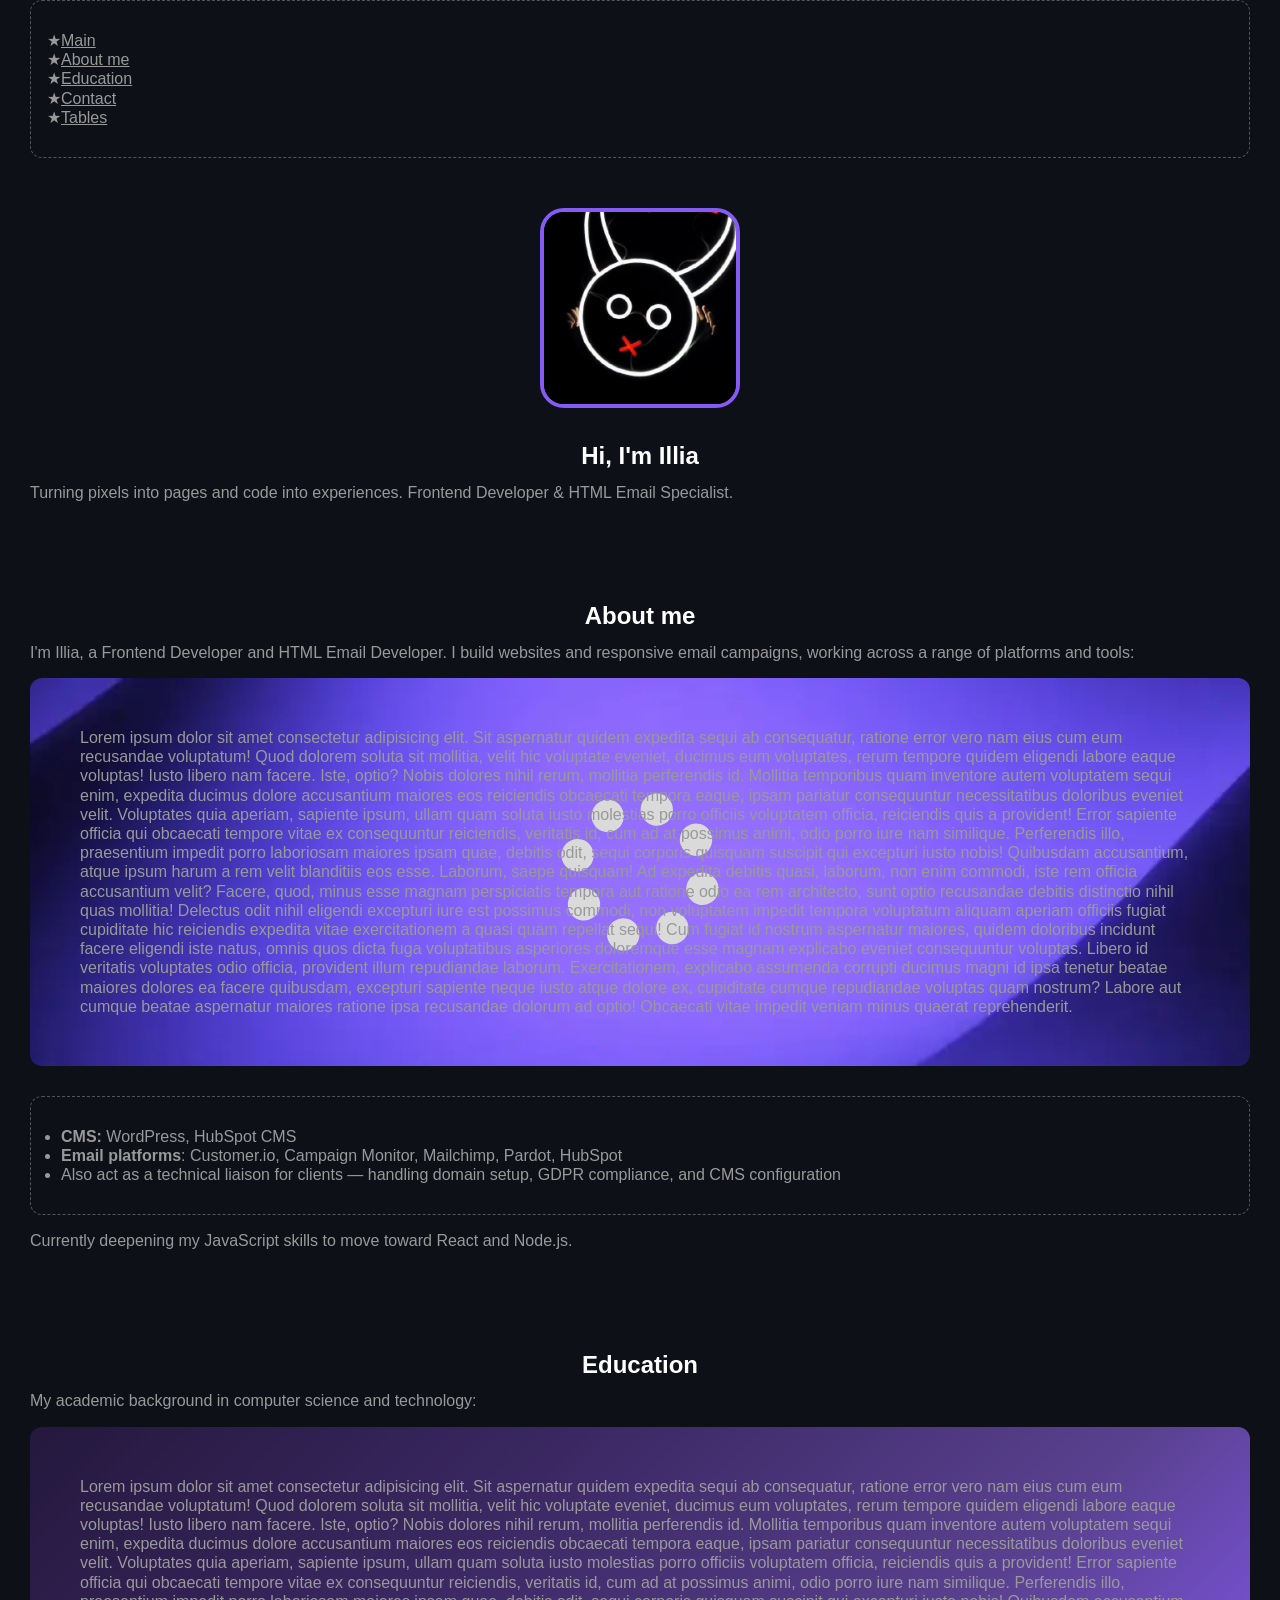
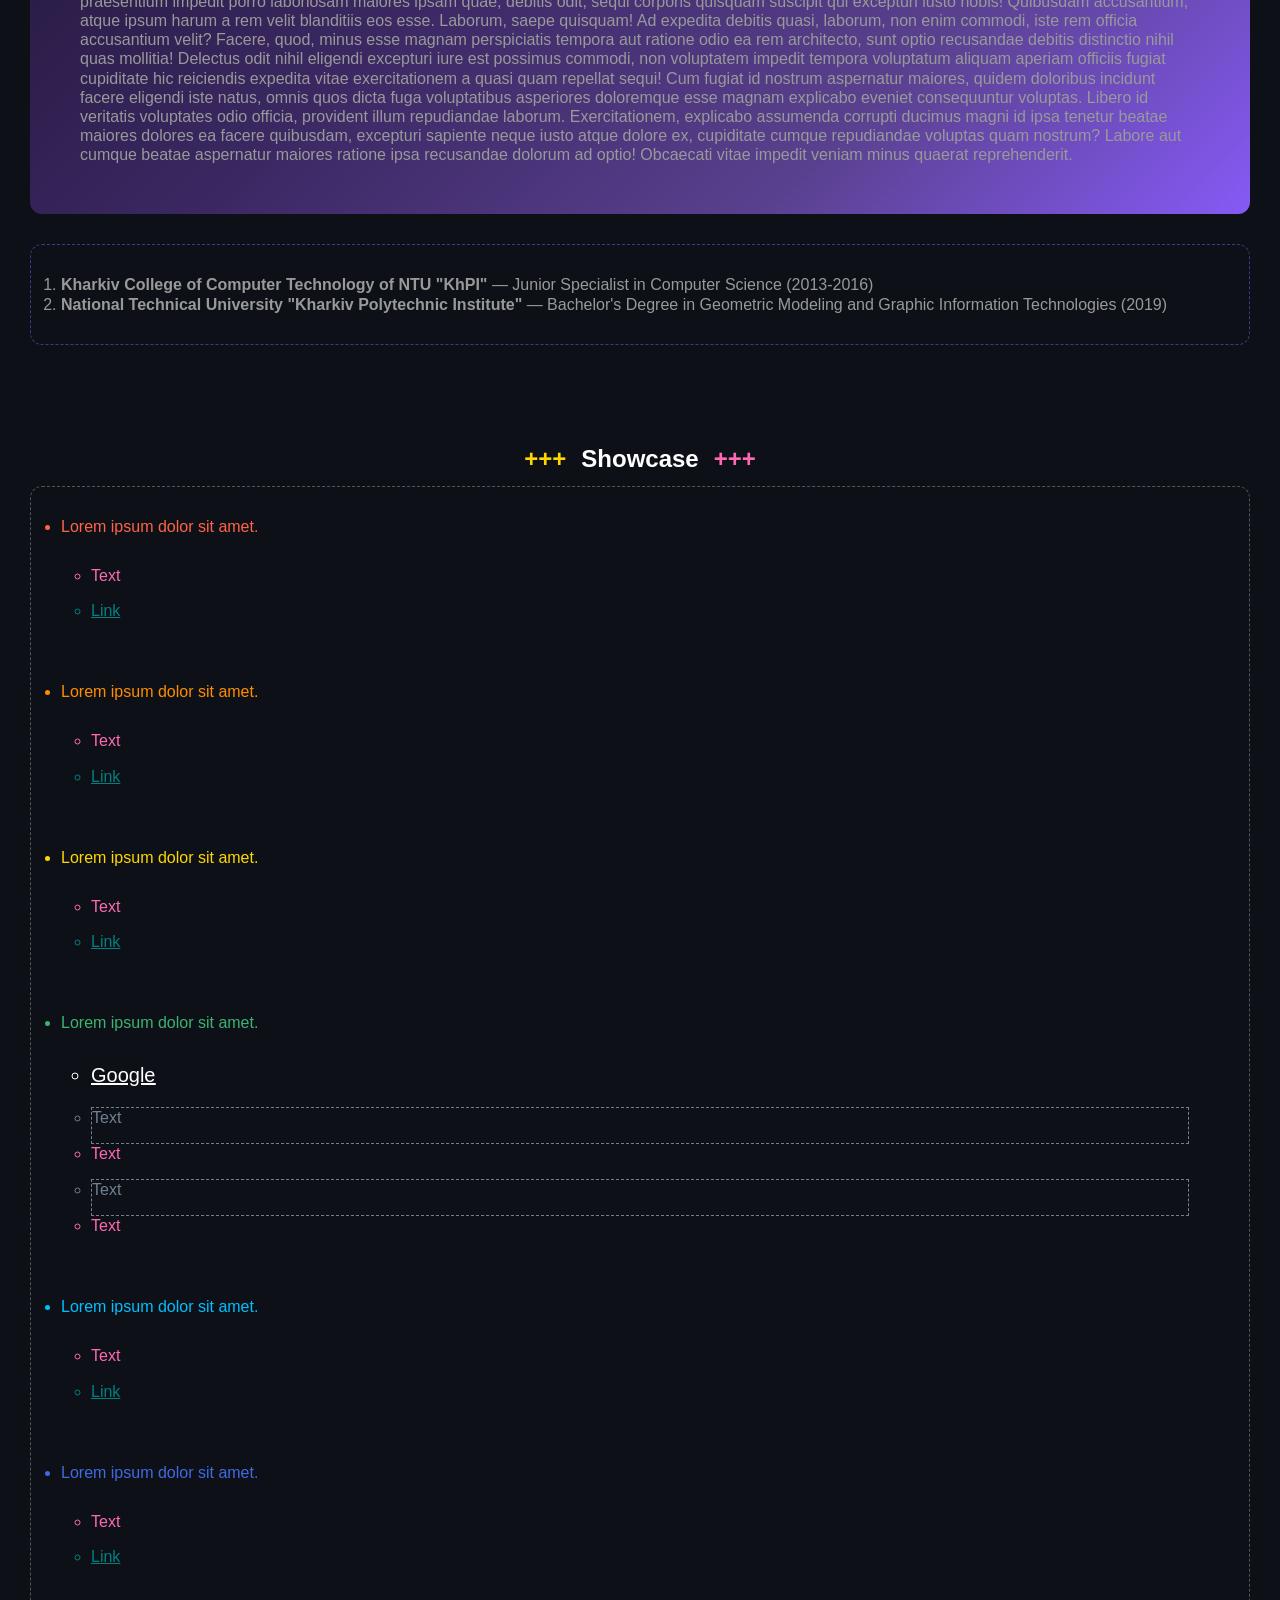
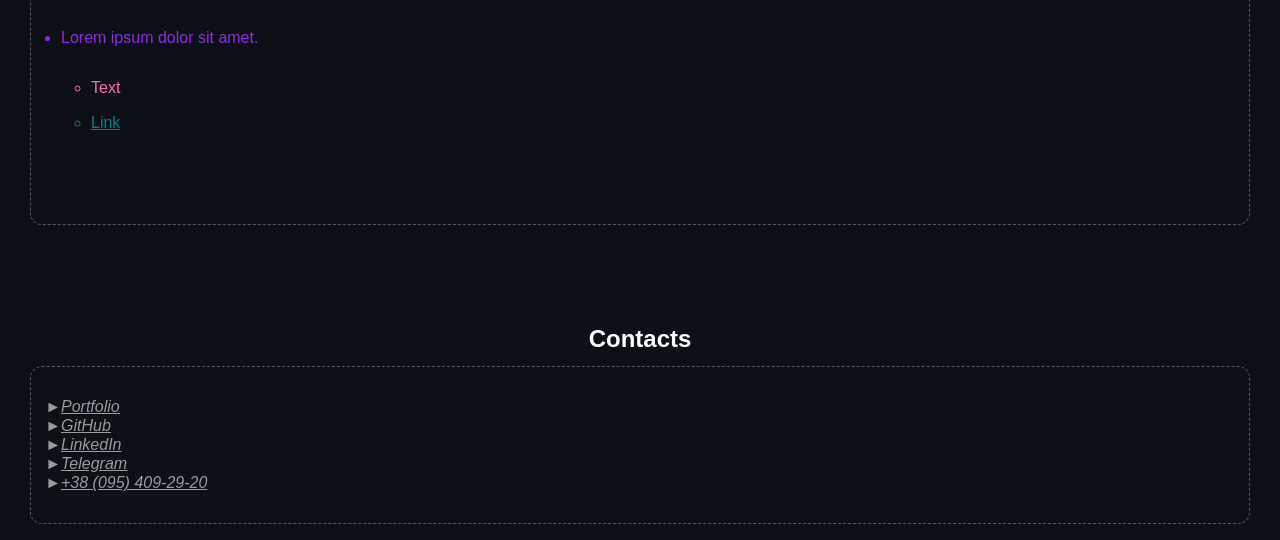
==== index.html @ 5a33d96b "Markup Ready" ====
<!doctype html>
<html lang="en">
  <head>
    <meta charset="UTF-8" />
    <meta name="viewport" content="width=device-width, initial-scale=1.0" />
    <title>Homework 7</title>
    <link
      rel="stylesheet"
      href="https://cdn.jsdelivr.net/npm/modern-normalize@3.0.1/modern-normalize.min.css"
    />
    <link rel="stylesheet" href="./styles/styles.css" />
  </head>
  <body>
    <header id="header">
      <div class="container">
        <nav>
          <ul class="menu-list">
            <li><a href="#main-title">Main</a></li>
            <li><a href="#about-me">About me</a></li>
            <li><a href="#education">Education</a></li>
            <li><a href="./pages/contact.html">Contact</a></li>
            <li><a href="./pages/tables.html">Tables</a></li>
          </ul>
        </nav>
      </div>
    </header>
    <main id="main">
      <section id="main-title">
        <div class="container">
          <div class="photo">
            <img
              src="./images/photo-01.webp"
              alt="Illia Bocharov - Photo"
              width="200"
              height="200"
            />
          </div>
          <h1>Hi, I'm Illia</h1>
          <p>
            Turning pixels into pages and code into experiences. Frontend
            Developer & HTML Email Specialist.
          </p>
        </div>
      </section>
      <section id="about-me">
        <div class="container">
          <h2>About me</h2>
          <p>
            I'm Illia, a Frontend Developer and HTML Email Developer. I build
            websites and responsive email campaigns, working across a range of
            platforms and tools:
          </p>
          <div class="decoration decoration--image">
            Lorem ipsum dolor sit amet consectetur adipisicing elit. Sit
            aspernatur quidem expedita sequi ab consequatur, ratione error vero
            nam eius cum eum recusandae voluptatum! Quod dolorem soluta sit
            mollitia, velit hic voluptate eveniet, ducimus eum voluptates, rerum
            tempore quidem eligendi labore eaque voluptas! Iusto libero nam
            facere. Iste, optio? Nobis dolores nihil rerum, mollitia perferendis
            id. Mollitia temporibus quam inventore autem voluptatem sequi enim,
            expedita ducimus dolore accusantium maiores eos reiciendis obcaecati
            tempora eaque, ipsam pariatur consequuntur necessitatibus doloribus
            eveniet velit. Voluptates quia aperiam, sapiente ipsum, ullam quam
            soluta iusto molestias porro officiis voluptatem officia, reiciendis
            quis a provident! Error sapiente officia qui obcaecati tempore vitae
            ex consequuntur reiciendis, veritatis id, cum ad at possimus animi,
            odio porro iure nam similique. Perferendis illo, praesentium impedit
            porro laboriosam maiores ipsam quae, debitis odit, sequi corporis
            quisquam suscipit qui excepturi iusto nobis! Quibusdam accusantium,
            atque ipsum harum a rem velit blanditiis eos esse. Laborum, saepe
            quisquam! Ad expedita debitis quasi, laborum, non enim commodi, iste
            rem officia accusantium velit? Facere, quod, minus esse magnam
            perspiciatis tempora aut ratione odio ea rem architecto, sunt optio
            recusandae debitis distinctio nihil quas mollitia! Delectus odit
            nihil eligendi excepturi iure est possimus commodi, non voluptatem
            impedit tempora voluptatum aliquam aperiam officiis fugiat
            cupiditate hic reiciendis expedita vitae exercitationem a quasi quam
            repellat sequi! Cum fugiat id nostrum aspernatur maiores, quidem
            doloribus incidunt facere eligendi iste natus, omnis quos dicta fuga
            voluptatibus asperiores doloremque esse magnam explicabo eveniet
            consequuntur voluptas. Libero id veritatis voluptates odio officia,
            provident illum repudiandae laborum. Exercitationem, explicabo
            assumenda corrupti ducimus magni id ipsa tenetur beatae maiores
            dolores ea facere quibusdam, excepturi sapiente neque iusto atque
            dolore ex, cupiditate cumque repudiandae voluptas quam nostrum?
            Labore aut cumque beatae aspernatur maiores ratione ipsa recusandae
            dolorum ad optio! Obcaecati vitae impedit veniam minus quaerat
            reprehenderit.
          </div>
          <ul>
            <li><strong>CMS:</strong> WordPress, HubSpot CMS</li>
            <li>
              <strong>Email platforms</strong>: Customer.io, Campaign Monitor,
              Mailchimp, Pardot, HubSpot
            </li>
            <li>
              Also act as a technical liaison for clients — handling domain
              setup, GDPR compliance, and CMS configuration
            </li>
          </ul>
          <p>
            Currently deepening my JavaScript skills to move toward React and
            Node.js.
          </p>
        </div>
      </section>
      <section id="education">
        <div class="container">
          <h2>Education</h2>
          <p>My academic background in computer science and technology:</p>
          <div class="decoration decoration--gradient">
            Lorem ipsum dolor sit amet consectetur adipisicing elit. Sit
            aspernatur quidem expedita sequi ab consequatur, ratione error vero
            nam eius cum eum recusandae voluptatum! Quod dolorem soluta sit
            mollitia, velit hic voluptate eveniet, ducimus eum voluptates, rerum
            tempore quidem eligendi labore eaque voluptas! Iusto libero nam
            facere. Iste, optio? Nobis dolores nihil rerum, mollitia perferendis
            id. Mollitia temporibus quam inventore autem voluptatem sequi enim,
            expedita ducimus dolore accusantium maiores eos reiciendis obcaecati
            tempora eaque, ipsam pariatur consequuntur necessitatibus doloribus
            eveniet velit. Voluptates quia aperiam, sapiente ipsum, ullam quam
            soluta iusto molestias porro officiis voluptatem officia, reiciendis
            quis a provident! Error sapiente officia qui obcaecati tempore vitae
            ex consequuntur reiciendis, veritatis id, cum ad at possimus animi,
            odio porro iure nam similique. Perferendis illo, praesentium impedit
            porro laboriosam maiores ipsam quae, debitis odit, sequi corporis
            quisquam suscipit qui excepturi iusto nobis! Quibusdam accusantium,
            atque ipsum harum a rem velit blanditiis eos esse. Laborum, saepe
            quisquam! Ad expedita debitis quasi, laborum, non enim commodi, iste
            rem officia accusantium velit? Facere, quod, minus esse magnam
            perspiciatis tempora aut ratione odio ea rem architecto, sunt optio
            recusandae debitis distinctio nihil quas mollitia! Delectus odit
            nihil eligendi excepturi iure est possimus commodi, non voluptatem
            impedit tempora voluptatum aliquam aperiam officiis fugiat
            cupiditate hic reiciendis expedita vitae exercitationem a quasi quam
            repellat sequi! Cum fugiat id nostrum aspernatur maiores, quidem
            doloribus incidunt facere eligendi iste natus, omnis quos dicta fuga
            voluptatibus asperiores doloremque esse magnam explicabo eveniet
            consequuntur voluptas. Libero id veritatis voluptates odio officia,
            provident illum repudiandae laborum. Exercitationem, explicabo
            assumenda corrupti ducimus magni id ipsa tenetur beatae maiores
            dolores ea facere quibusdam, excepturi sapiente neque iusto atque
            dolore ex, cupiditate cumque repudiandae voluptas quam nostrum?
            Labore aut cumque beatae aspernatur maiores ratione ipsa recusandae
            dolorum ad optio! Obcaecati vitae impedit veniam minus quaerat
            reprehenderit.
          </div>
          <ol>
            <li>
              <strong
                >Kharkiv College of Computer Technology of NTU "KhPI"</strong
              >
              — Junior Specialist in Computer Science (2013-2016)
            </li>
            <li>
              <strong
                >National Technical University "Kharkiv Polytechnic
                Institute"</strong
              >
              — Bachelor's Degree in Geometric Modeling and Graphic Information
              Technologies (2019)
            </li>
          </ol>
        </div>
      </section>
      <section class="showcase-section">
        <div class="container">
          <h2 class="decorated-heading">Showcase</h2>
          <ul class="showcase-list">
            <li>
              Lorem ipsum dolor sit amet.
              <ul>
                <li><p>Text</p></li>
                <li>
                  <p><a href="#">Link</a></p>
                </li>
              </ul>
            </li>
            <li>
              Lorem ipsum dolor sit amet.
              <ul>
                <li><p>Text</p></li>
                <li>
                  <p><a href="#">Link</a></p>
                </li>
              </ul>
            </li>
            <li>
              Lorem ipsum dolor sit amet.
              <ul>
                <li><p>Text</p></li>
                <li>
                  <p><a href="#">Link</a></p>
                </li>
              </ul>
            </li>
            <li>
              Lorem ipsum dolor sit amet.
              <ul>
                <li>
                  <p><a href="https://www.google.com">Google</a></p>
                </li>
                <li><p>Text</p></li>
                <li><p>Text</p></li>
                <li><p>Text</p></li>
                <li><p>Text</p></li>
              </ul>
            </li>
            <li>
              Lorem ipsum dolor sit amet.
              <ul>
                <li><p>Text</p></li>
                <li>
                  <p><a href="#">Link</a></p>
                </li>
              </ul>
            </li>
            <li>
              Lorem ipsum dolor sit amet.
              <ul>
                <li><p>Text</p></li>
                <li>
                  <p><a href="#">Link</a></p>
                </li>
              </ul>
            </li>
            <li>
              Lorem ipsum dolor sit amet.
              <ul>
                <li><p>Text</p></li>
                <li>
                  <p><a href="#">Link</a></p>
                </li>
              </ul>
            </li>
          </ul>
        </div>
      </section>
    </main>
    <footer id="footer">
      <div class="container">
        <h2>Contacts</h2>
        <address>
          <ul class="contacts-list">
            <li>
              <a target="_blank" href="https://fillia911.github.io/portfolio/"
                >Portfolio</a
              >
            </li>
            <li>
              <a target="_blank" href="https://github.com/Fillia911">GitHub</a>
            </li>
            <li>
              <a
                target="_blank"
                href="https://www.linkedin.com/in/illia-bocharov-9318011b3/"
                >LinkedIn</a
              >
            </li>
            <li>
              <a target="_blank" href="https://t.me/by_Fillia">Telegram</a>
            </li>
            <li>
              <a href="tel:+380954092920">+38 (095) 409-29-20</a>
            </li>
          </ul>
        </address>
      </div>
    </footer>
  </body>
</html>
---- styles/styles.css ----
@font-face {
  font-family: "Roboto";
  src: url('../fonts/Roboto.ttf') format('truetype-variations');
  font-weight: 100 900;
  font-style: normal;
  font-display: swap;
}

@font-face {
  font-family: "Roboto";
  src: url('../fonts/Roboto.ttf') format('truetype-variations');
  font-weight: 100 900;
  font-style: italic;
  font-display: swap;
}

:root {
  /* colors */
  --black: #0d1117;
  --white: #fff;
  --gray: #999;
  
  --accent-color: #865af5;
  
  /* layout */
  --border-radius: 24px;
}

*:not(dialog) {
	margin: 0;
}

body {
  background: var(--black);
  font-family: "Roboto", 'Arial', 'Helvetica', sans-serif;
  font-size: 16px;
  line-height: 1.2;
  color: var(--gray);
}

h1,
h2,
h3,
h4,
h5,
h6 {
  color: var(--white);
  text-align: center;
  margin: 0 0 .5em;
}

p {
  margin: 0 0 1em;
}

ul,
ol {
  margin: 0 0 1em;
  padding: 30px;
  border: 1px dashed oklch(from var(--gray) l c h / 0.5);
  border-radius: calc(var(--border-radius) / 2);
}

ol {
  border-color: oklch(from var(--accent-color) l c h / 0.5);
}

a {
  outline: none;
  color: inherit;
}

a:hover,
a:focus-visible {
  color: var(--accent-color);
}

header {
  margin-bottom: 50px;
}

section {
  margin-bottom: 100px;
}

/* container */
.container {
  max-width: 1400px;
  padding: 0 30px;
  margin: 0 auto;
}

/* form */
form > label {
  font-size: 14px;
  color: var(--accent-color);
}

form :where(input, select, textarea) {
  font-size: 16px;
  color: var(--black);
}

form input::placeholder {
  color: var(--accent-color);
}

form button {
  outline: none;
  border: none;
  background: var(--accent-color);
  font-size: 20px;
  color: var(--white);
}

form button:is(:hover, :focus-visible) {
  background: royalblue;
}

form button:focus-visible {
  outline: 2px dashed var(--gray);
}

form input:checked {
  outline: 2px solid hotpink;
}

/* elements */
.menu-list li::marker {
  content: '★';
}

.contacts-list li::marker {
  content: '►';
}

.photo {
  text-align: center;
  margin-bottom: 30px;
}

.photo img {
  border: 4px solid var(--accent-color);
  border-radius: var(--border-radius);
}

.decorated-heading::before {
  content: '+++';
  color: gold;
  margin: 0 15px;
}

.decorated-heading::after {
  content: '+++';
  color: hotpink;
  margin: 0 15px;
}

.decoration {
  padding: 50px;
  margin-bottom: 30px;
  border-radius: calc(var(--border-radius) / 2);
}

.decoration--image {
  background-image: url('../images/ico-01.svg'), url('../images/bg-01.webp');
  background-size:
  auto 50%,
  cover;
  background-position: center;
  background-repeat: no-repeat;
}

.decoration--gradient {
  background: linear-gradient(
  135deg,
  #24183d 0%,
  #3b2863 35%,
  #5a4190 70%,
  #865af5 100%
  );
}

/* showcase */
.showcase-list ul {
  border: none;
}

.showcase-list > li:nth-child(even) {
  color: darkorange;
}

.showcase-list > li:nth-child(odd) {
  color: deepskyblue;
}

.showcase-list > li:first-child {
  color: tomato;
}

.showcase-list > li:nth-child(3) {
  color: gold;
}

.showcase-list > li:nth-of-type(4) {
  color: mediumseagreen;
}

.showcase-list > li:nth-last-of-type(2) {
  color: royalblue;
}

.showcase-list > li:last-child {
  color: blueviolet;
}

.showcase-list > li > ul {
  color: var(--gray);
}

.showcase-list > li > ul > li:not(:has(a)) {
  color: hotpink;
}

.showcase-list > li > ul > li:has(a) {
  color: teal;
}

.showcase-list > li > ul > li:has(a[href^='https://']) {
  font-size: 20px;
  color: var(--white);
  text-decoration: underline;
}

/* ====== Style with the highest specificity ====== */
.showcase-list > li > ul > li:has(a[href^='https://']) ~ li:nth-child(even) {
  border: 1px dashed slategray;
  color: slategray;
}

.showcase-list > li > ul > li:has(a[href^='https://']) + li {
  border: 1px dashed var(--white);
  color: var(--white);
}

/* table */
table {
  width: 100%;
  border-collapse: collapse;
}

td, th {
  border: 1px solid oklch(from var(--gray) l c h / 0.5);
}

:where(.table-01, .table-02) > *:not(thead) tr > *:nth-last-child(-n + 2) {
  text-align: right;
}

.table-01 tfoot {
  font-weight: 700;
}
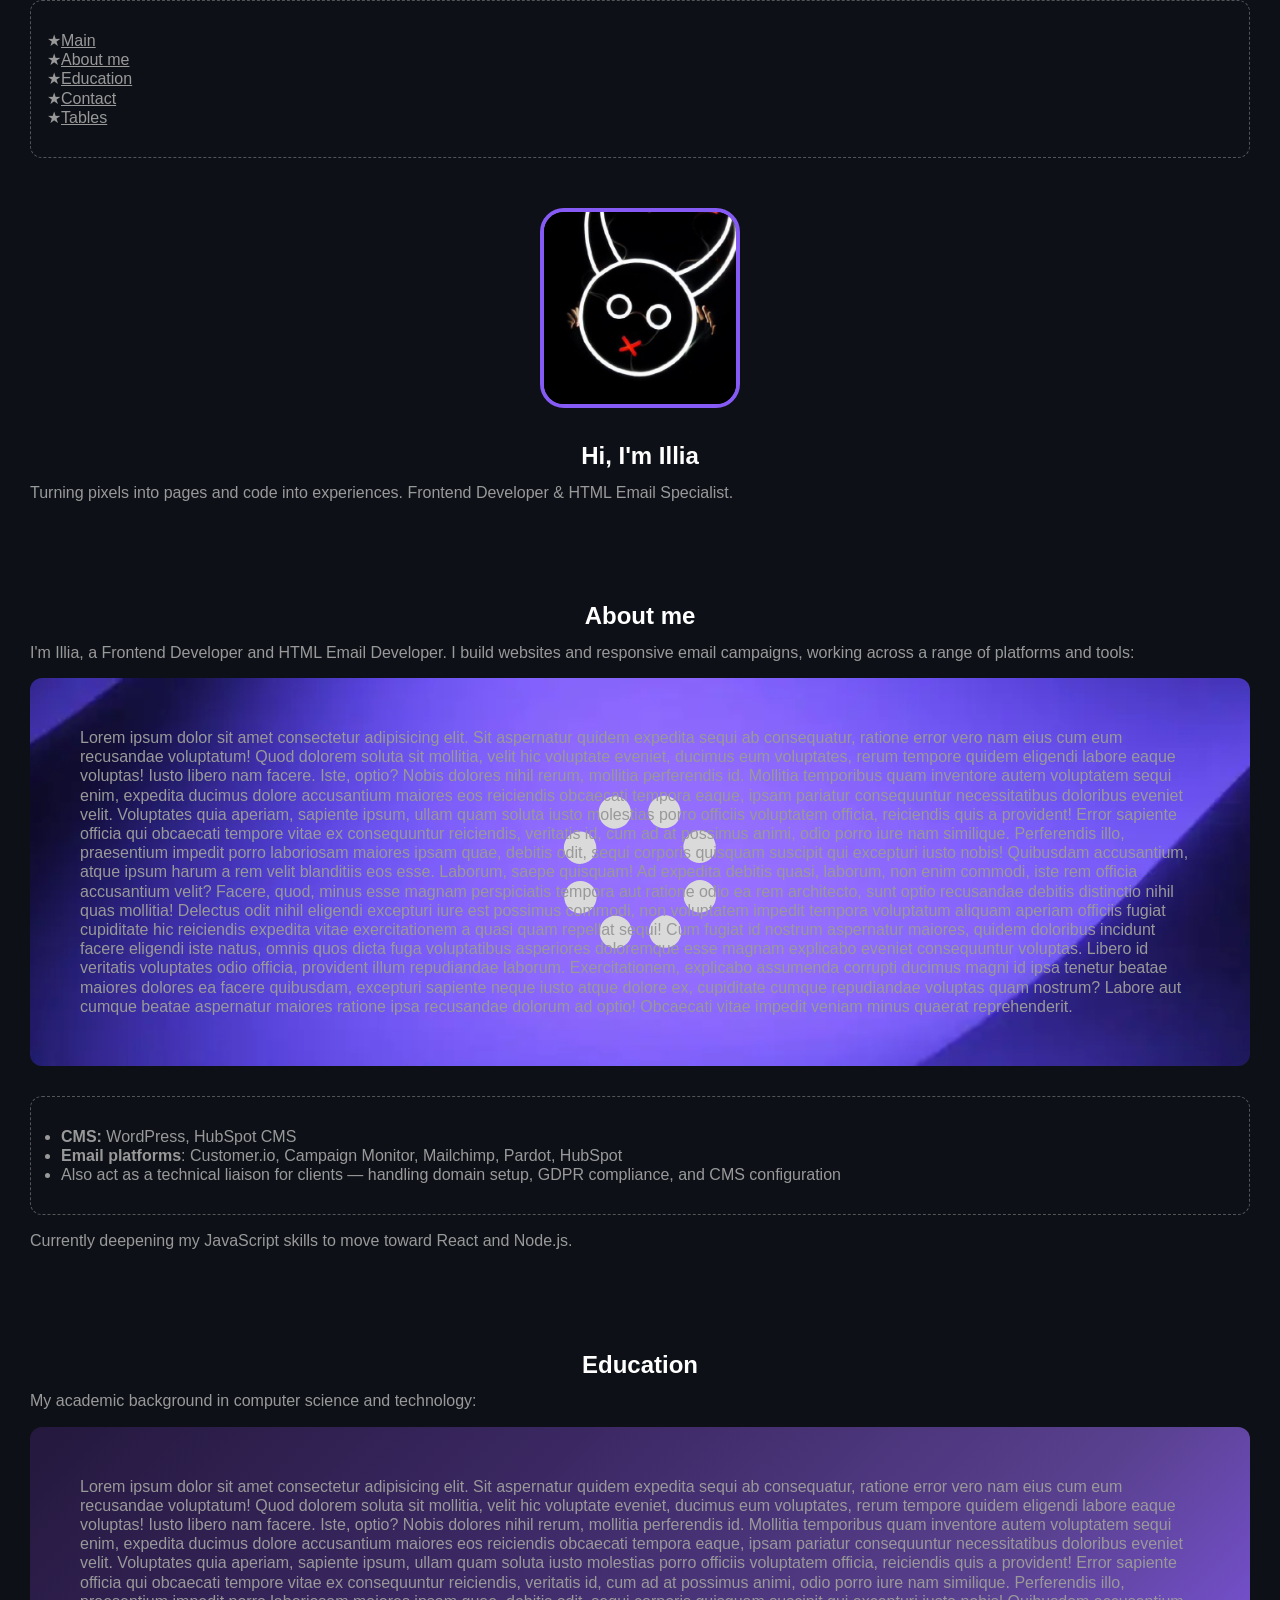
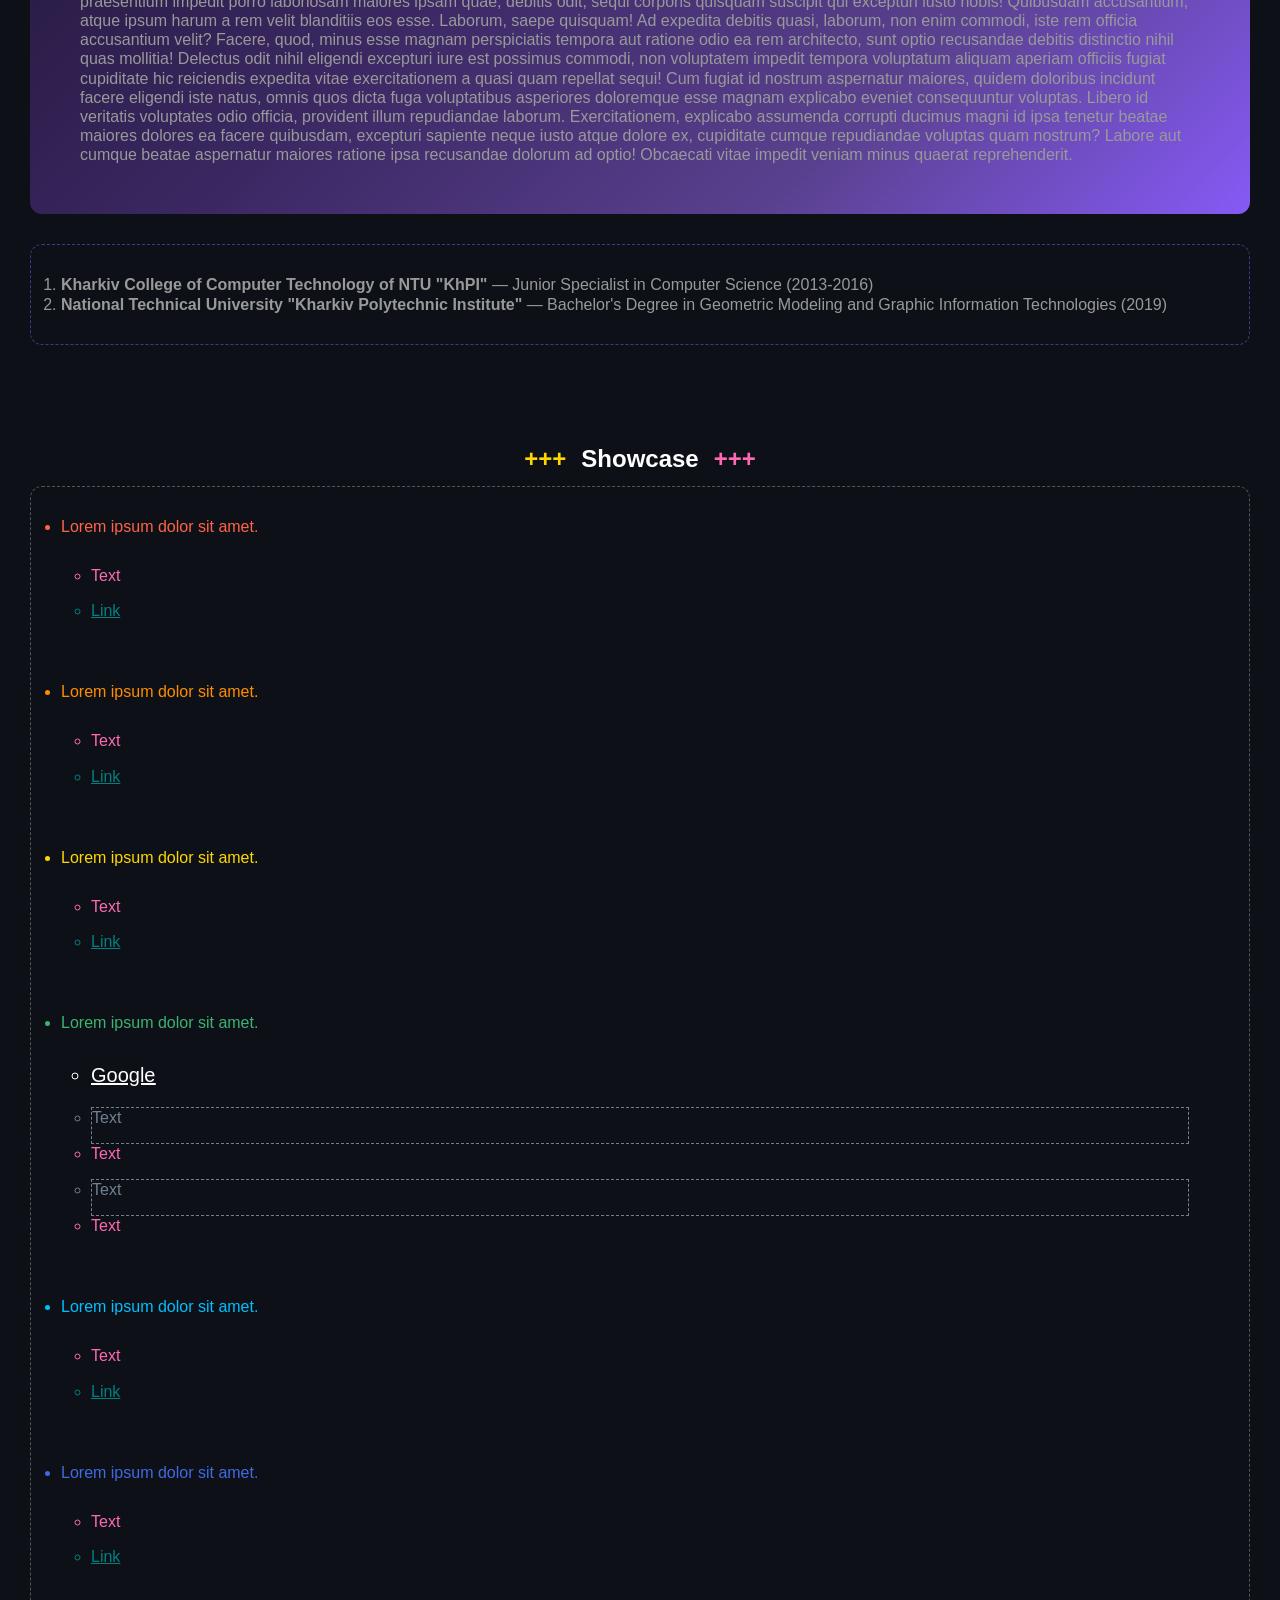
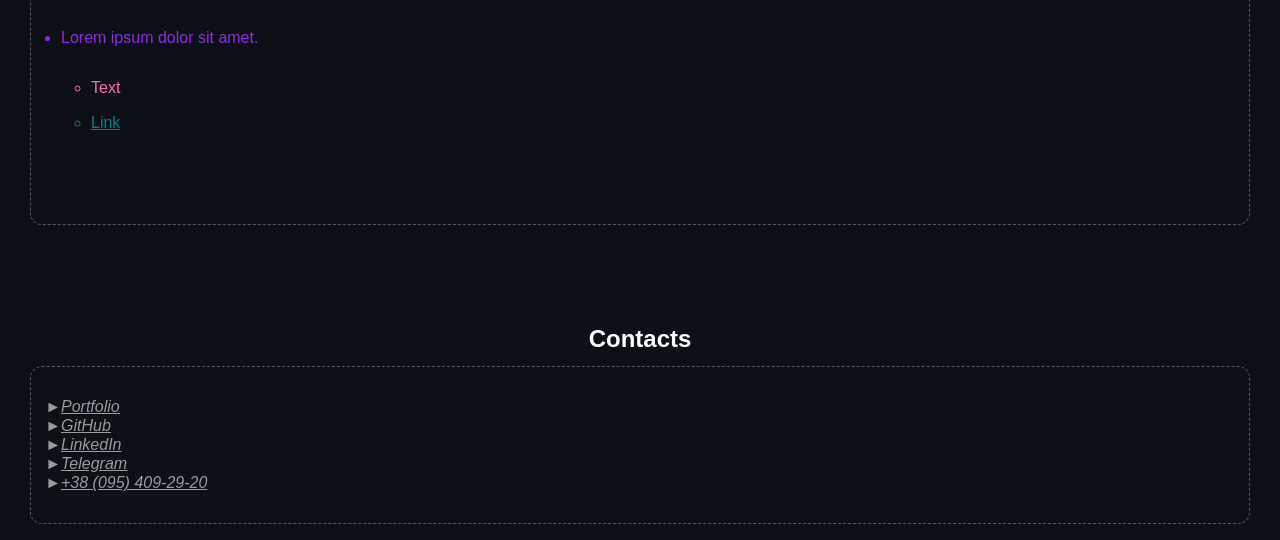
==== commit dd772798: "Update page title" ====
--- a/index.html
+++ b/index.html
@@ -3,7 +3,7 @@
   <head>
     <meta charset="UTF-8" />
     <meta name="viewport" content="width=device-width, initial-scale=1.0" />
-    <title>Homework 7</title>
+    <title>Homework 8</title>
     <link
       rel="stylesheet"
       href="https://cdn.jsdelivr.net/npm/modern-normalize@3.0.1/modern-normalize.min.css"
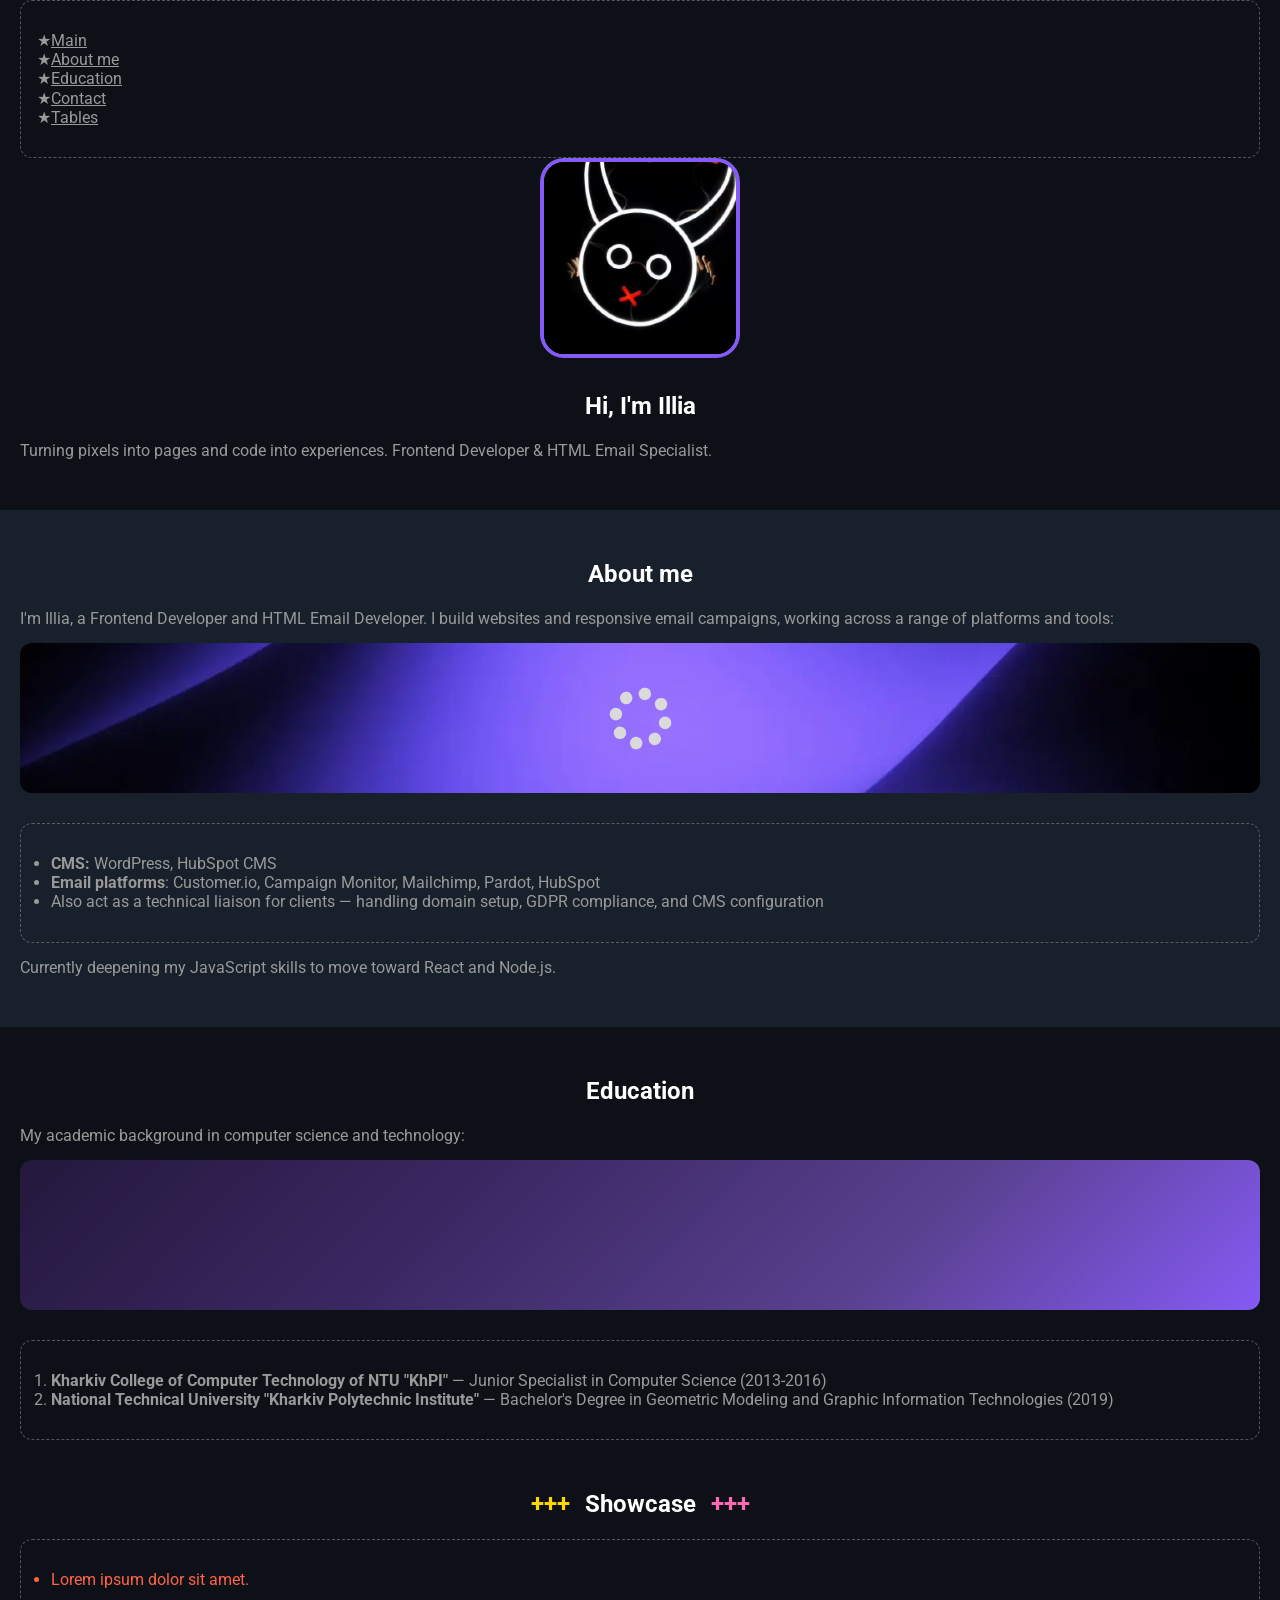
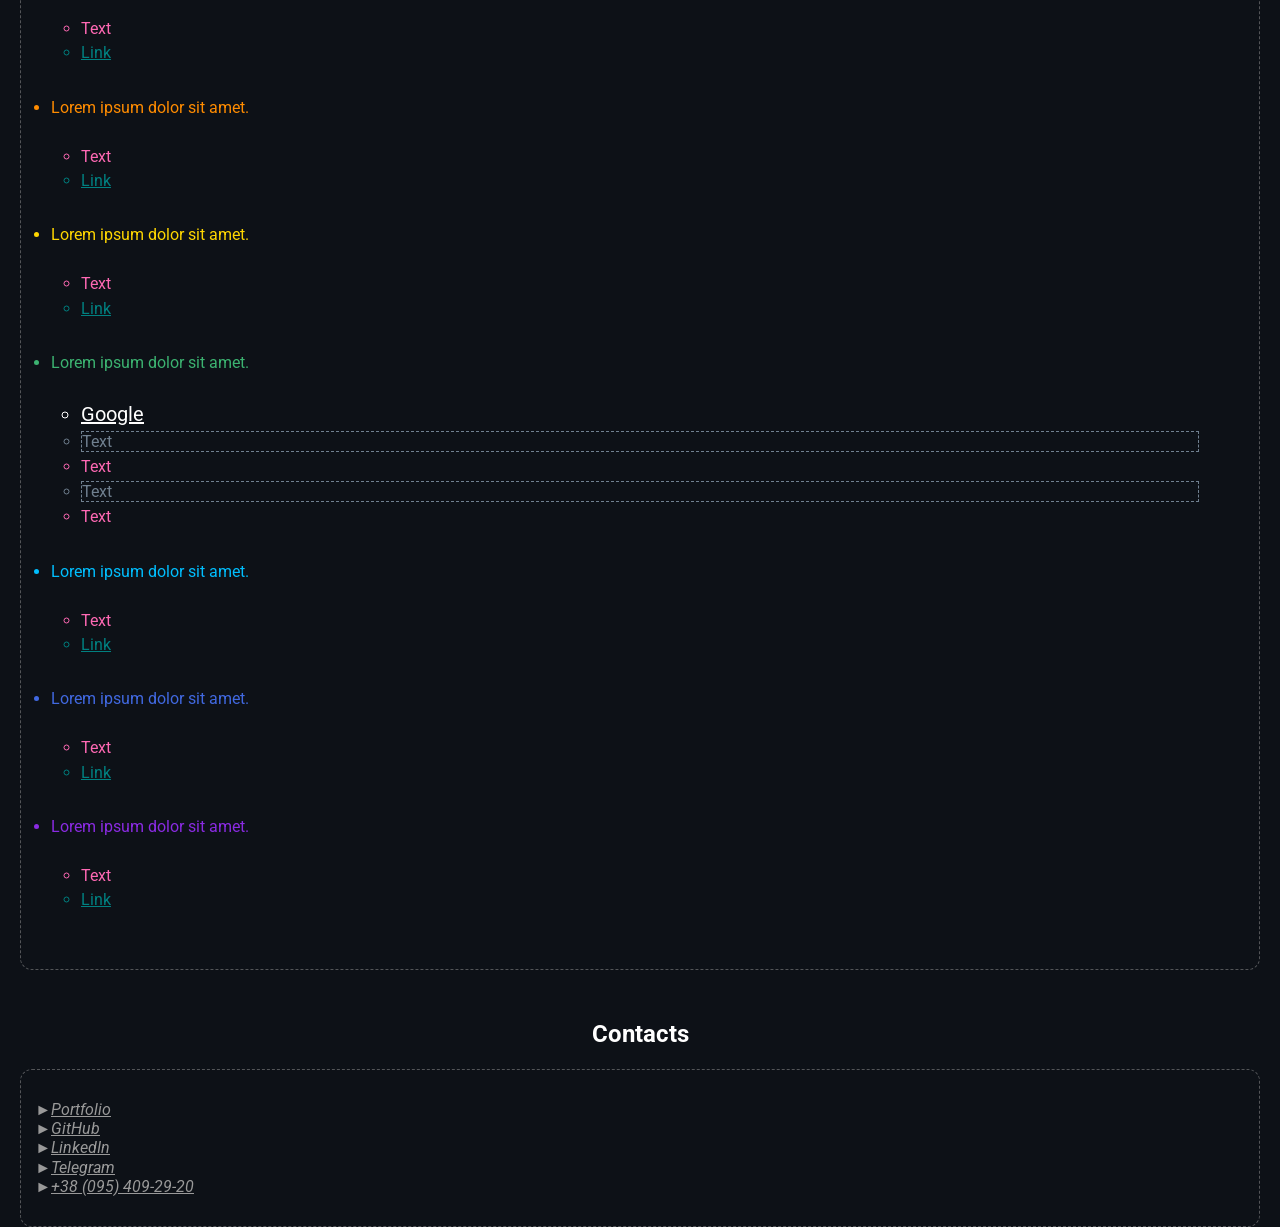
==== commit bc511da6: "Update Markup" ====
--- a/index.html
+++ b/index.html
@@ -4,6 +4,12 @@
     <meta charset="UTF-8" />
     <meta name="viewport" content="width=device-width, initial-scale=1.0" />
     <title>Homework 8</title>
+    <link rel="preconnect" href="https://fonts.googleapis.com" />
+    <link rel="preconnect" href="https://fonts.gstatic.com" crossorigin />
+    <link
+      href="https://fonts.googleapis.com/css2?family=Roboto:wght@400;700&display=swap"
+      rel="stylesheet"
+    />
     <link
       rel="stylesheet"
       href="https://cdn.jsdelivr.net/npm/modern-normalize@3.0.1/modern-normalize.min.css"
@@ -42,7 +48,7 @@
           </p>
         </div>
       </section>
-      <section id="about-me">
+      <section id="about-me" class="about_section--bg">
         <div class="container">
           <h2>About me</h2>
           <p>
@@ -50,43 +56,7 @@
             websites and responsive email campaigns, working across a range of
             platforms and tools:
           </p>
-          <div class="decoration decoration--image">
-            Lorem ipsum dolor sit amet consectetur adipisicing elit. Sit
-            aspernatur quidem expedita sequi ab consequatur, ratione error vero
-            nam eius cum eum recusandae voluptatum! Quod dolorem soluta sit
-            mollitia, velit hic voluptate eveniet, ducimus eum voluptates, rerum
-            tempore quidem eligendi labore eaque voluptas! Iusto libero nam
-            facere. Iste, optio? Nobis dolores nihil rerum, mollitia perferendis
-            id. Mollitia temporibus quam inventore autem voluptatem sequi enim,
-            expedita ducimus dolore accusantium maiores eos reiciendis obcaecati
-            tempora eaque, ipsam pariatur consequuntur necessitatibus doloribus
-            eveniet velit. Voluptates quia aperiam, sapiente ipsum, ullam quam
-            soluta iusto molestias porro officiis voluptatem officia, reiciendis
-            quis a provident! Error sapiente officia qui obcaecati tempore vitae
-            ex consequuntur reiciendis, veritatis id, cum ad at possimus animi,
-            odio porro iure nam similique. Perferendis illo, praesentium impedit
-            porro laboriosam maiores ipsam quae, debitis odit, sequi corporis
-            quisquam suscipit qui excepturi iusto nobis! Quibusdam accusantium,
-            atque ipsum harum a rem velit blanditiis eos esse. Laborum, saepe
-            quisquam! Ad expedita debitis quasi, laborum, non enim commodi, iste
-            rem officia accusantium velit? Facere, quod, minus esse magnam
-            perspiciatis tempora aut ratione odio ea rem architecto, sunt optio
-            recusandae debitis distinctio nihil quas mollitia! Delectus odit
-            nihil eligendi excepturi iure est possimus commodi, non voluptatem
-            impedit tempora voluptatum aliquam aperiam officiis fugiat
-            cupiditate hic reiciendis expedita vitae exercitationem a quasi quam
-            repellat sequi! Cum fugiat id nostrum aspernatur maiores, quidem
-            doloribus incidunt facere eligendi iste natus, omnis quos dicta fuga
-            voluptatibus asperiores doloremque esse magnam explicabo eveniet
-            consequuntur voluptas. Libero id veritatis voluptates odio officia,
-            provident illum repudiandae laborum. Exercitationem, explicabo
-            assumenda corrupti ducimus magni id ipsa tenetur beatae maiores
-            dolores ea facere quibusdam, excepturi sapiente neque iusto atque
-            dolore ex, cupiditate cumque repudiandae voluptas quam nostrum?
-            Labore aut cumque beatae aspernatur maiores ratione ipsa recusandae
-            dolorum ad optio! Obcaecati vitae impedit veniam minus quaerat
-            reprehenderit.
-          </div>
+          <div class="decoration decoration--image"></div>
           <ul>
             <li><strong>CMS:</strong> WordPress, HubSpot CMS</li>
             <li>
@@ -108,43 +78,7 @@
         <div class="container">
           <h2>Education</h2>
           <p>My academic background in computer science and technology:</p>
-          <div class="decoration decoration--gradient">
-            Lorem ipsum dolor sit amet consectetur adipisicing elit. Sit
-            aspernatur quidem expedita sequi ab consequatur, ratione error vero
-            nam eius cum eum recusandae voluptatum! Quod dolorem soluta sit
-            mollitia, velit hic voluptate eveniet, ducimus eum voluptates, rerum
-            tempore quidem eligendi labore eaque voluptas! Iusto libero nam
-            facere. Iste, optio? Nobis dolores nihil rerum, mollitia perferendis
-            id. Mollitia temporibus quam inventore autem voluptatem sequi enim,
-            expedita ducimus dolore accusantium maiores eos reiciendis obcaecati
-            tempora eaque, ipsam pariatur consequuntur necessitatibus doloribus
-            eveniet velit. Voluptates quia aperiam, sapiente ipsum, ullam quam
-            soluta iusto molestias porro officiis voluptatem officia, reiciendis
-            quis a provident! Error sapiente officia qui obcaecati tempore vitae
-            ex consequuntur reiciendis, veritatis id, cum ad at possimus animi,
-            odio porro iure nam similique. Perferendis illo, praesentium impedit
-            porro laboriosam maiores ipsam quae, debitis odit, sequi corporis
-            quisquam suscipit qui excepturi iusto nobis! Quibusdam accusantium,
-            atque ipsum harum a rem velit blanditiis eos esse. Laborum, saepe
-            quisquam! Ad expedita debitis quasi, laborum, non enim commodi, iste
-            rem officia accusantium velit? Facere, quod, minus esse magnam
-            perspiciatis tempora aut ratione odio ea rem architecto, sunt optio
-            recusandae debitis distinctio nihil quas mollitia! Delectus odit
-            nihil eligendi excepturi iure est possimus commodi, non voluptatem
-            impedit tempora voluptatum aliquam aperiam officiis fugiat
-            cupiditate hic reiciendis expedita vitae exercitationem a quasi quam
-            repellat sequi! Cum fugiat id nostrum aspernatur maiores, quidem
-            doloribus incidunt facere eligendi iste natus, omnis quos dicta fuga
-            voluptatibus asperiores doloremque esse magnam explicabo eveniet
-            consequuntur voluptas. Libero id veritatis voluptates odio officia,
-            provident illum repudiandae laborum. Exercitationem, explicabo
-            assumenda corrupti ducimus magni id ipsa tenetur beatae maiores
-            dolores ea facere quibusdam, excepturi sapiente neque iusto atque
-            dolore ex, cupiditate cumque repudiandae voluptas quam nostrum?
-            Labore aut cumque beatae aspernatur maiores ratione ipsa recusandae
-            dolorum ad optio! Obcaecati vitae impedit veniam minus quaerat
-            reprehenderit.
-          </div>
+          <div class="decoration decoration--gradient"></div>
           <ol>
             <li>
               <strong
--- a/styles/styles.css
+++ b/styles/styles.css
@@ -1,19 +1,3 @@
-@font-face {
-  font-family: "Roboto";
-  src: url('../fonts/Roboto.ttf') format('truetype-variations');
-  font-weight: 100 900;
-  font-style: normal;
-  font-display: swap;
-}
-
-@font-face {
-  font-family: "Roboto";
-  src: url('../fonts/Roboto.ttf') format('truetype-variations');
-  font-weight: 100 900;
-  font-style: italic;
-  font-display: swap;
-}
-
 :root {
   /* colors */
   --black: #0d1117;
@@ -23,11 +7,58 @@
   --accent-color: #865af5;
   
   /* layout */
+  --container-width: 1400px;
   --border-radius: 24px;
 }
 
-*:not(dialog) {
-	margin: 0;
+h1,
+h2,
+h3,
+h4,
+h5,
+h6,
+p,
+ul,
+ol {
+  margin: 0;
+  padding: 0;
+}
+
+h1,
+h2,
+h3,
+h4,
+h5,
+h6 {
+  margin: 0 0 20px;
+  color: var(--white);
+  text-align: center;
+}
+
+p {
+  margin: 0 0 15px;
+}
+
+ul,
+ol {
+  margin: 0 0 15px;
+  padding: 30px;
+  border: 1px dashed oklch(from var(--gray) l c h / 0.5);
+  border-radius: calc(var(--border-radius) / 2);
+}
+
+a {
+  outline: none;
+  color: inherit;
+}
+
+a:hover,
+a:focus-visible {
+  color: var(--accent-color);
+}
+
+:where(h1, h2, h3, h4, h5, h6, p, ul, ol, dl, blockquote):last-child {
+  margin-bottom: 0;
 }
 
 body {
@@ -38,57 +69,24 @@
   color: var(--gray);
 }
 
-h1,
-h2,
-h3,
-h4,
-h5,
-h6 {
-  color: var(--white);
-  text-align: center;
-  margin: 0 0 .5em;
-}
-
-p {
-  margin: 0 0 1em;
-}
-
-ul,
-ol {
-  margin: 0 0 1em;
-  padding: 30px;
-  border: 1px dashed oklch(from var(--gray) l c h / 0.5);
-  border-radius: calc(var(--border-radius) / 2);
-}
-
-ol {
-  border-color: oklch(from var(--accent-color) l c h / 0.5);
-}
-
-a {
-  outline: none;
-  color: inherit;
-}
-
-a:hover,
-a:focus-visible {
-  color: var(--accent-color);
-}
-
-header {
+.container {
+  padding-inline: max(20px, calc(50% - (var(--container-width, 1000px) / 2)));
+}
+
+section {
   margin-bottom: 50px;
 }
 
-section {
-  margin-bottom: 100px;
-}
-
-/* container */
-.container {
-  max-width: 1400px;
-  padding: 0 30px;
-  margin: 0 auto;
-}
+section:where([class*="--bg"]) {
+  padding-block: 50px;
+  background: #18202b;
+}
+
+
+
+
+
+/* ====== Other Styles ====== */
 
 /* form */
 form > label {
@@ -125,7 +123,7 @@
   outline: 2px solid hotpink;
 }
 
-/* elements */
+/* menu lists */
 .menu-list li::marker {
   content: '★';
 }
@@ -134,6 +132,7 @@
   content: '►';
 }
 
+/* photo */
 .photo {
   text-align: center;
   margin-bottom: 30px;
@@ -144,6 +143,7 @@
   border-radius: var(--border-radius);
 }
 
+/* heading */
 .decorated-heading::before {
   content: '+++';
   color: gold;
@@ -156,8 +156,9 @@
   margin: 0 15px;
 }
 
+/* decoration */
 .decoration {
-  padding: 50px;
+  padding: 75px 0;
   margin-bottom: 30px;
   border-radius: calc(var(--border-radius) / 2);
 }
@@ -186,6 +187,10 @@
   border: none;
 }
 
+.showcase-list li + li {
+  margin-top: 5px;
+}
+
 .showcase-list > li:nth-child(even) {
   color: darkorange;
 }
@@ -259,4 +264,8 @@
 
 .table-01 tfoot {
   font-weight: 700;
+}
+
+.hide-border {
+  border-bottom-color: transparent;
 }
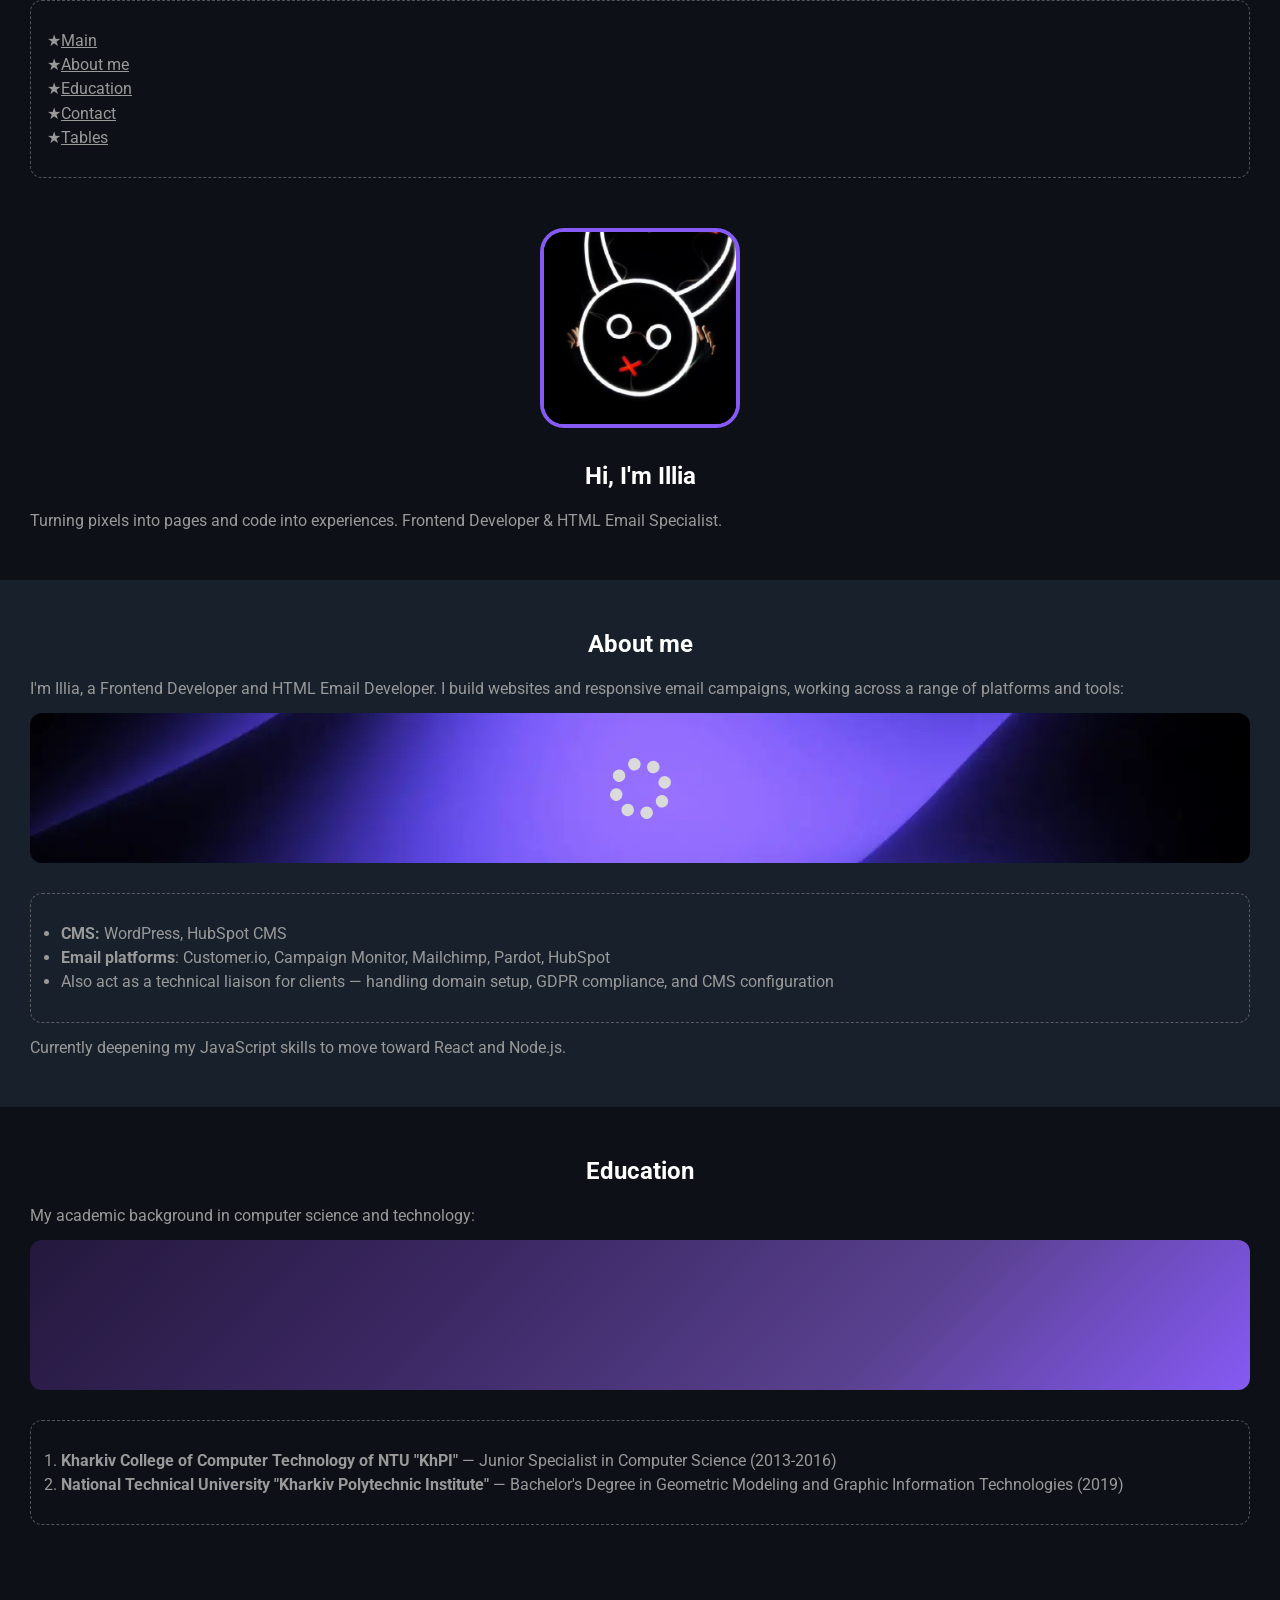
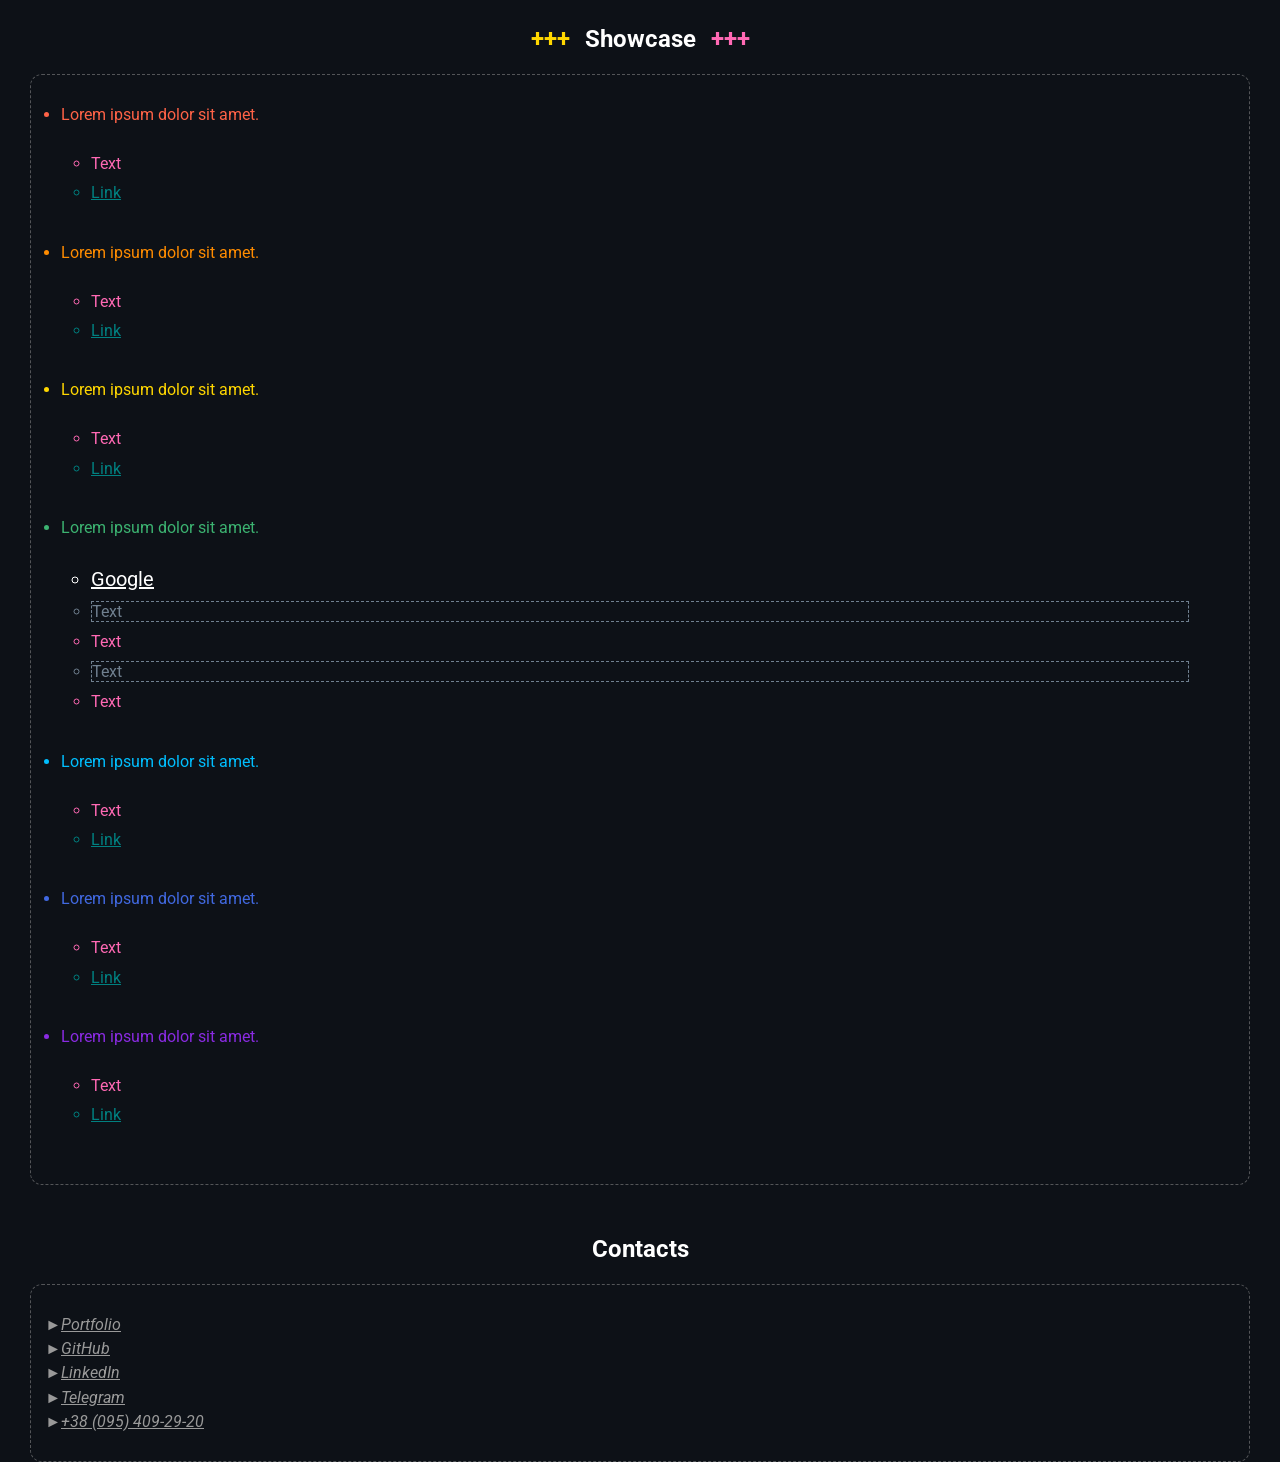
==== commit c345d901: "Update Markup" ====
--- a/index.html
+++ b/index.html
@@ -7,7 +7,7 @@
     <link rel="preconnect" href="https://fonts.googleapis.com" />
     <link rel="preconnect" href="https://fonts.gstatic.com" crossorigin />
     <link
-      href="https://fonts.googleapis.com/css2?family=Roboto:wght@400;700&display=swap"
+      href="https://fonts.googleapis.com/css2?family=Roboto:ital,wght@0,400;0,700;1,400;1,700&display=swap"
       rel="stylesheet"
     />
     <link
--- a/styles/styles.css
+++ b/styles/styles.css
@@ -30,21 +30,25 @@
 h4,
 h5,
 h6 {
-  margin: 0 0 20px;
+  margin-bottom: 20px;
   color: var(--white);
   text-align: center;
 }
 
 p {
-  margin: 0 0 15px;
+  margin-bottom: 15px;
 }
 
 ul,
 ol {
-  margin: 0 0 15px;
+  margin-bottom: 15px;
   padding: 30px;
   border: 1px dashed oklch(from var(--gray) l c h / 0.5);
   border-radius: calc(var(--border-radius) / 2);
+}
+
+:where(ul, ol) li + li {
+  margin-top: 5px;
 }
 
 a {
@@ -70,15 +74,16 @@
 }
 
 .container {
-  padding-inline: max(20px, calc(50% - (var(--container-width, 1000px) / 2)));
+  max-width: var(--container-width);
+  padding: 0 30px;
+  margin: 0 auto;
 }
 
 section {
-  margin-bottom: 50px;
+  padding-block: 50px;
 }
 
 section:where([class*="--bg"]) {
-  padding-block: 50px;
   background: #18202b;
 }
 
@@ -188,7 +193,7 @@
 }
 
 .showcase-list li + li {
-  margin-top: 5px;
+  margin-top: 10px;
 }
 
 .showcase-list > li:nth-child(even) {
